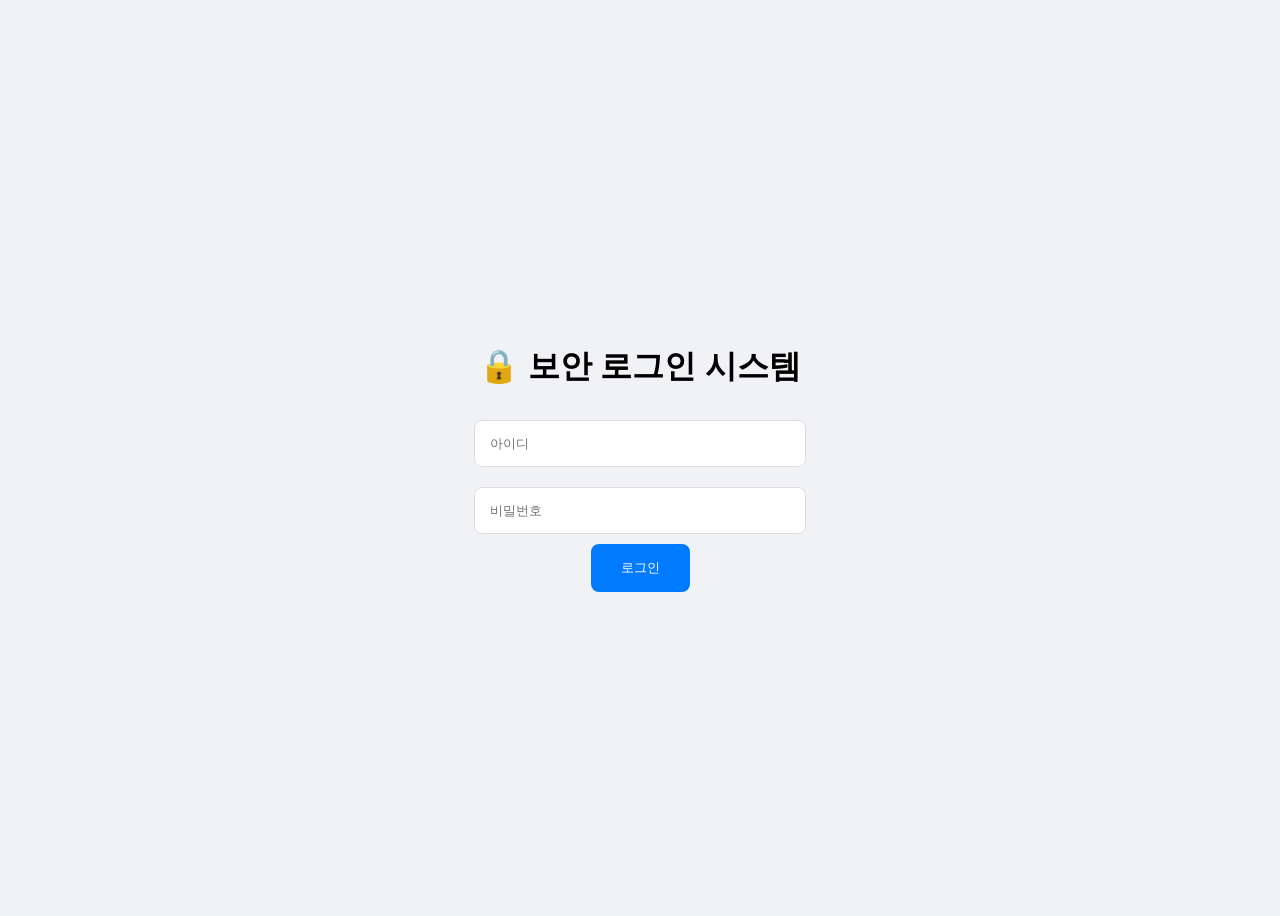
==== cap/index.html @ f1aa996f "프론트 큐알 생성 완료" ====
﻿<!DOCTYPE html>
<html>
<head>
    <title>보안 로그인 테스트</title>
    <link rel="stylesheet" href="style.css">
</head>
<body>
    <h1>🔒 보안 로그인 시스템</h1>
    <input type="text" id="username" placeholder="아이디">
    <input type="password" id="password" placeholder="비밀번호">
    <button onclick="login()">로그인</button>

    <div id="mfa-section" style="display: none; margin-top: 20px; text-align: center; border: 1px solid #ccc; padding: 20px; border-radius: 10px;">
        <hr>
        <h3>📱 2단계 인증이 필요합니다</h3>
        <p>등록된 모바일 기기에서 QR 코드를 스캔하세요.</p>
        <div id="qrcode" style="margin: 20px auto; display: flex; justify-content: center; align-items: center; min-height: 150px;">
            <img id="qr-image" src="" alt="QR Code" style="display: none; border: 5px solid white; box-shadow: 0 0 10px rgba(0,0,0,0.1);">
        </div>
        <p id="timer" style="color: red; font-weight: bold;">남은 시간: 03:00</p>
    </div>

    <script src="script.js"></script>
</body>
</html>
---- cap/style.css ----
body {
    font-family: 'Arial', sans-serif;
    display: flex;
    flex-direction: column;
    align-items: center;
    justify-content: center;
    height: 100vh;
    background-color: #f0f2f5;
}

input {
    margin: 10px;
    padding: 15px;
    width: 300px;
    border-radius: 8px;
    border: 1px solid #ddd;
}

button {
    padding: 15px 30px;
    background-color: #007bff;
    color: white;
    border: none;
    border-radius: 8px;
    cursor: pointer;
}

button:hover {
    background-color: #0056b3;
}
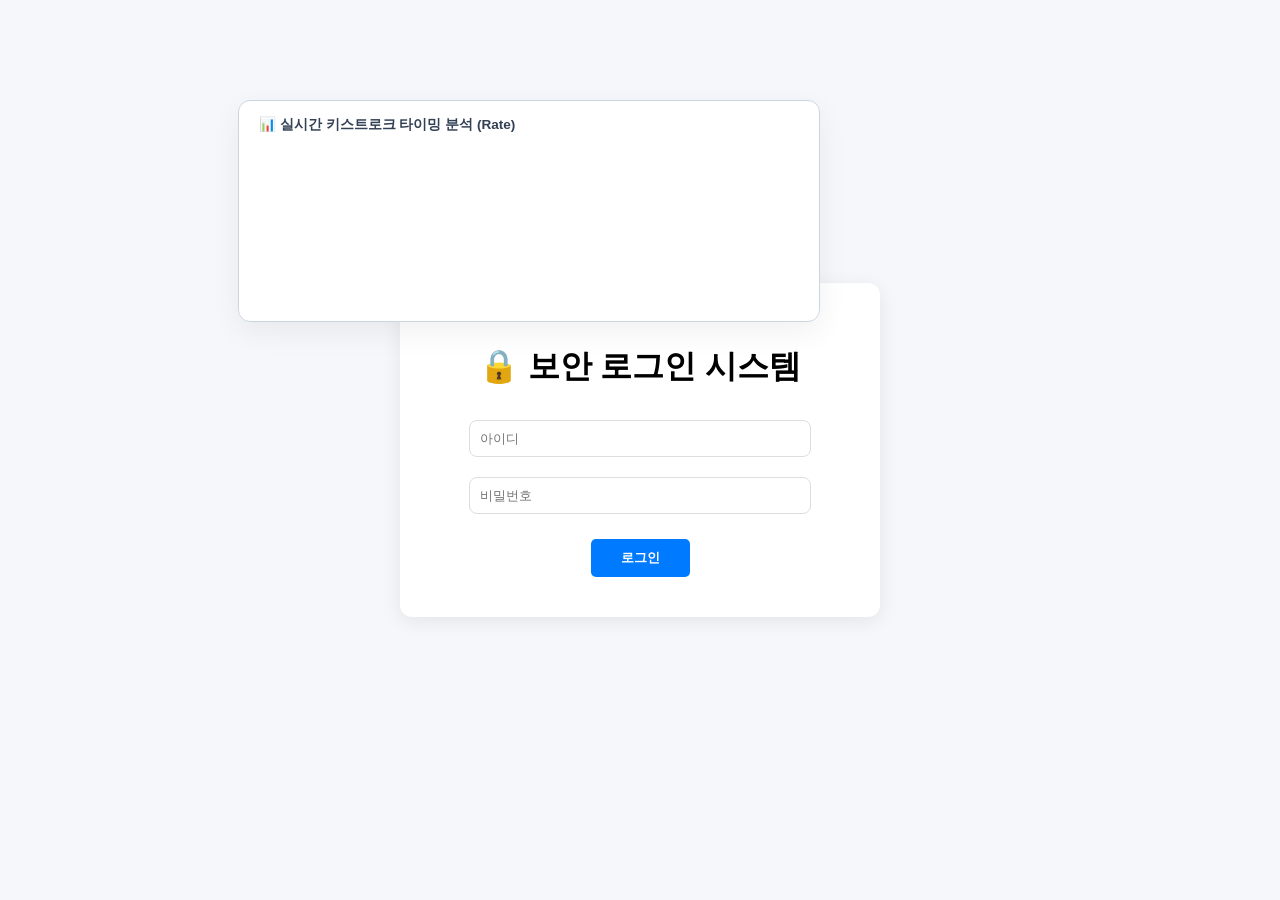
==== commit 191c3835: "백엔드 연동 완료" ====
--- a/cap/index.html
+++ b/cap/index.html
@@ -1,23 +1,39 @@
 ﻿<!DOCTYPE html>
 <html>
 <head>
+    <meta charset="UTF-8">
     <title>보안 로그인 테스트</title>
     <link rel="stylesheet" href="style.css">
+    <script src="https://cdn.jsdelivr.net/npm/chart.js"></script>
 </head>
-<body>
-    <h1>🔒 보안 로그인 시스템</h1>
-    <input type="text" id="username" placeholder="아이디">
-    <input type="password" id="password" placeholder="비밀번호">
-    <button onclick="login()">로그인</button>
+<body style="position: relative; min-height: 100vh; margin: 0; background-color: #f5f7fa;">
 
-    <div id="mfa-section" style="display: none; margin-top: 20px; text-align: center; border: 1px solid #ccc; padding: 20px; border-radius: 10px;">
-        <hr>
-        <h3>📱 2단계 인증이 필요합니다</h3>
-        <p>등록된 모바일 기기에서 QR 코드를 스캔하세요.</p>
-        <div id="qrcode" style="margin: 20px auto; display: flex; justify-content: center; align-items: center; min-height: 150px;">
-            <img id="qr-image" src="" alt="QR Code" style="display: none; border: 5px solid white; box-shadow: 0 0 10px rgba(0,0,0,0.1);">
+    <div id="chart-overlay-wrapper" style="position: fixed; top: 100px; right: 460px; width: 550px; height: 190px; background: rgba(255, 255, 255, 0.98); border: 1px solid #cbd5e1; border-radius: 12px; box-shadow: 0 10px 30px rgba(0,0,0,0.06); padding: 15px; z-index: 100;">
+        <div style="font-size: 0.85em; font-weight: bold; color: #334155; margin-bottom: 8px; text-align: left; padding-left: 5px;">📊 실시간 키스트로크 타이밍 분석 (Rate)</div>
+        <canvas id="keystrokeChart"></canvas>
+    </div>
+
+    <div class="login-container" style="max-width: 400px; margin: 100px auto; padding: 40px; background: #fff; border-radius: 12px; box-shadow: 0 4px 20px rgba(0,0,0,0.08); text-align: center;">
+        
+        <h1>🔒 보안 로그인 시스템</h1>
+        <div style="margin-bottom: 15px;">
+            <input type="text" id="username" placeholder="아이디" style="width: 80%; padding: 10px; margin-bottom: 10px;">
+            <input type="password" id="password" placeholder="비밀번호" style="width: 80%; padding: 10px;">
         </div>
-        <p id="timer" style="color: red; font-weight: bold;">남은 시간: 03:00</p>
+        <button onclick="login()" style="padding: 10px 30px; font-weight: bold; background-color: #007bff; color: white; border: none; border-radius: 5px; cursor: pointer;">로그인</button>
+
+        <div id="mfa-section" style="display:none; margin-top: 20px;">
+            <hr style="border: 0; height: 1px; background: #eee; margin: 20px 0;">
+            <h3>📱 2단계 인증이 필요합니다</h3>
+            <p style="font-size: 0.9em; color: #666;">등록된 모바일 기기에서 QR 코드를 스캔하세요.</p>
+            
+            <div style="margin: 20px 0;">
+                <img id="qr-image" src="" alt="QR 로딩 중" style="width:200px; height:200px; display: inline-block;">
+            </div>
+
+            <div id="timer" style="color: red; font-weight: bold;">남은 시간: 03:00</div>
+        </div>
+
     </div>
 
     <script src="script.js"></script>
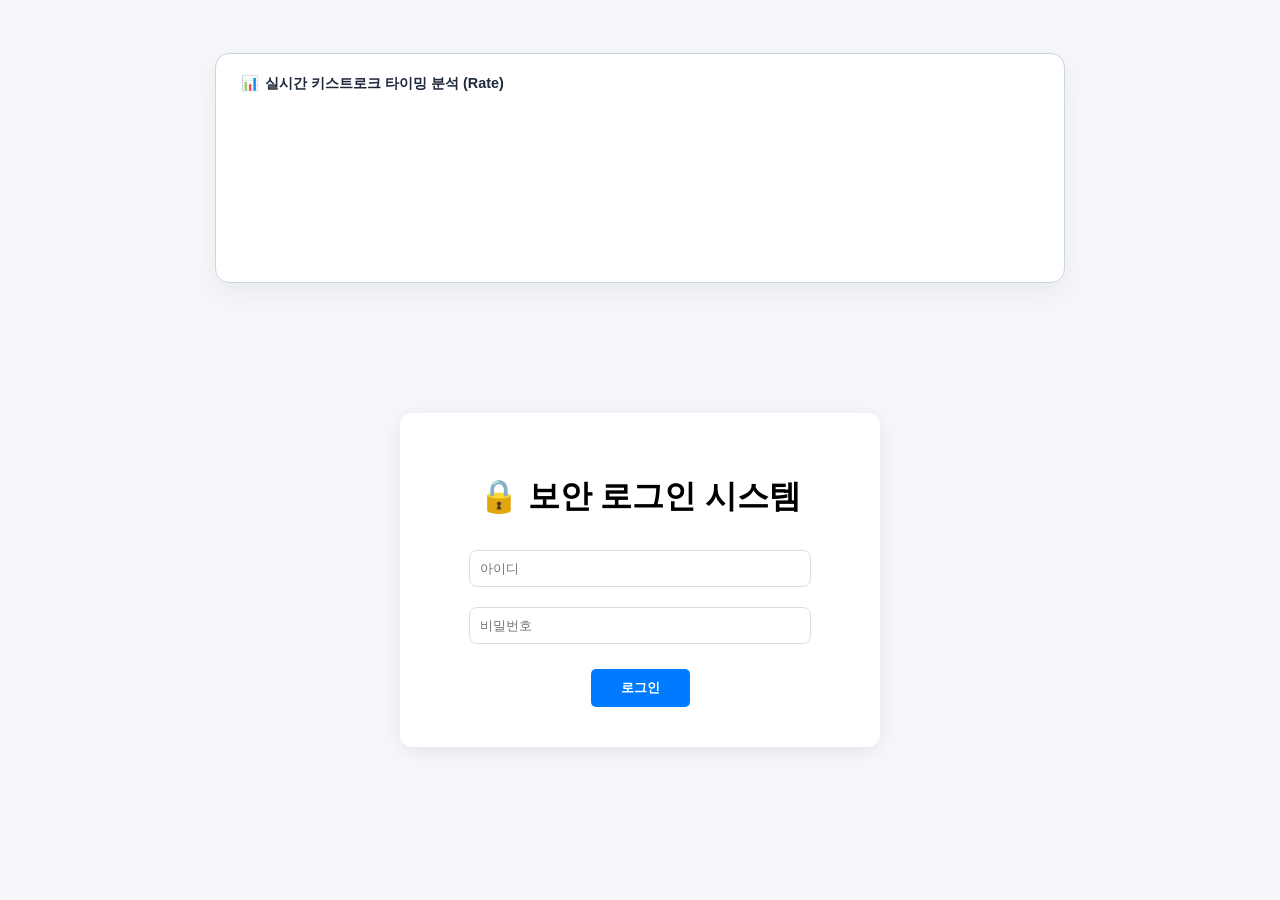
==== commit 45a4d6ae: "시각화 x축 보완" ====
--- a/cap/index.html
+++ b/cap/index.html
@@ -8,9 +8,13 @@
 </head>
 <body style="position: relative; min-height: 100vh; margin: 0; background-color: #f5f7fa;">
 
-    <div id="chart-overlay-wrapper" style="position: fixed; top: 100px; right: 460px; width: 550px; height: 190px; background: rgba(255, 255, 255, 0.98); border: 1px solid #cbd5e1; border-radius: 12px; box-shadow: 0 10px 30px rgba(0,0,0,0.06); padding: 15px; z-index: 100;">
-        <div style="font-size: 0.85em; font-weight: bold; color: #334155; margin-bottom: 8px; text-align: left; padding-left: 5px;">📊 실시간 키스트로크 타이밍 분석 (Rate)</div>
-        <canvas id="keystrokeChart"></canvas>
+    <div id="chart-overlay-wrapper" style="width: 100%; max-width: 850px; height: 230px; background: rgba(255, 255, 255, 0.98); border: 1px solid #cbd5e1; border-radius: 14px; box-shadow: 0 10px 30px rgba(0,0,0,0.06); padding: 20px; margin: 0 auto 30px auto; box-sizing: border-box;">
+        <div style="font-size: 0.9em; font-weight: bold; color: #1e293b; margin-bottom: 12px; text-align: left; padding-left: 5px; display: flex; align-items: center; gap: 6px;">
+            <span>📊</span> 실시간 키스트로크 타이밍 분석 (Rate)
+        </div>
+        <div style="width: 100%; height: calc(100% - 30px); position: relative;">
+            <canvas id="keystrokeChart"></canvas>
+        </div>
     </div>
 
     <div class="login-container" style="max-width: 400px; margin: 100px auto; padding: 40px; background: #fff; border-radius: 12px; box-shadow: 0 4px 20px rgba(0,0,0,0.08); text-align: center;">
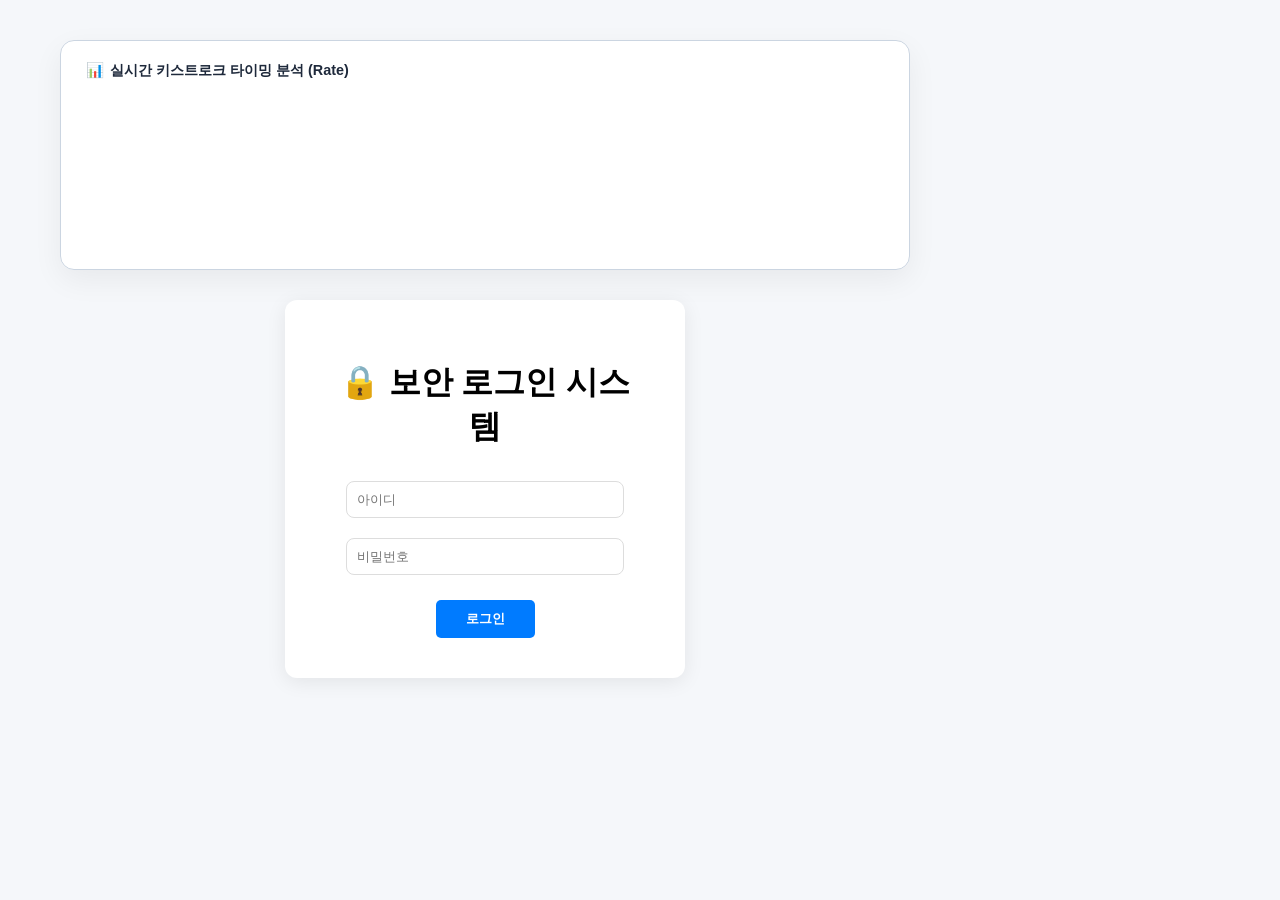
==== commit e9a394f6: "로그인성고 케이스 수정" ====
--- a/cap/index.html
+++ b/cap/index.html
@@ -6,9 +6,9 @@
     <link rel="stylesheet" href="style.css">
     <script src="https://cdn.jsdelivr.net/npm/chart.js"></script>
 </head>
-<body style="position: relative; min-height: 100vh; margin: 0; background-color: #f5f7fa;">
+<body style="position: relative; min-height: 100vh; margin: 0; background-color: #f5f7fa; display: flex; flex-direction: column; align-items: flex-start; justify-content: flex-start; padding: 40px 0 40px 60px; box-sizing: border-box;">
 
-    <div id="chart-overlay-wrapper" style="width: 100%; max-width: 850px; height: 230px; background: rgba(255, 255, 255, 0.98); border: 1px solid #cbd5e1; border-radius: 14px; box-shadow: 0 10px 30px rgba(0,0,0,0.06); padding: 20px; margin: 0 auto 30px auto; box-sizing: border-box;">
+    <div id="chart-overlay-wrapper" style="width: 100%; max-width: 850px; height: 230px; background: rgba(255, 255, 255, 0.98); border: 1px solid #cbd5e1; border-radius: 14px; box-shadow: 0 10px 30px rgba(0,0,0,0.06); padding: 20px; margin: 0 0 30px 0; box-sizing: border-box;">
         <div style="font-size: 0.9em; font-weight: bold; color: #1e293b; margin-bottom: 12px; text-align: left; padding-left: 5px; display: flex; align-items: center; gap: 6px;">
             <span>📊</span> 실시간 키스트로크 타이밍 분석 (Rate)
         </div>
@@ -17,7 +17,7 @@
         </div>
     </div>
 
-    <div class="login-container" style="max-width: 400px; margin: 100px auto; padding: 40px; background: #fff; border-radius: 12px; box-shadow: 0 4px 20px rgba(0,0,0,0.08); text-align: center;">
+    <div class="login-container" style="width: 100%; max-width: 400px; margin: 0 0 0 225px; padding: 40px; background: #fff; border-radius: 12px; box-shadow: 0 4px 20px rgba(0,0,0,0.08); text-align: center; box-sizing: border-box;">
         
         <h1>🔒 보안 로그인 시스템</h1>
         <div style="margin-bottom: 15px;">
